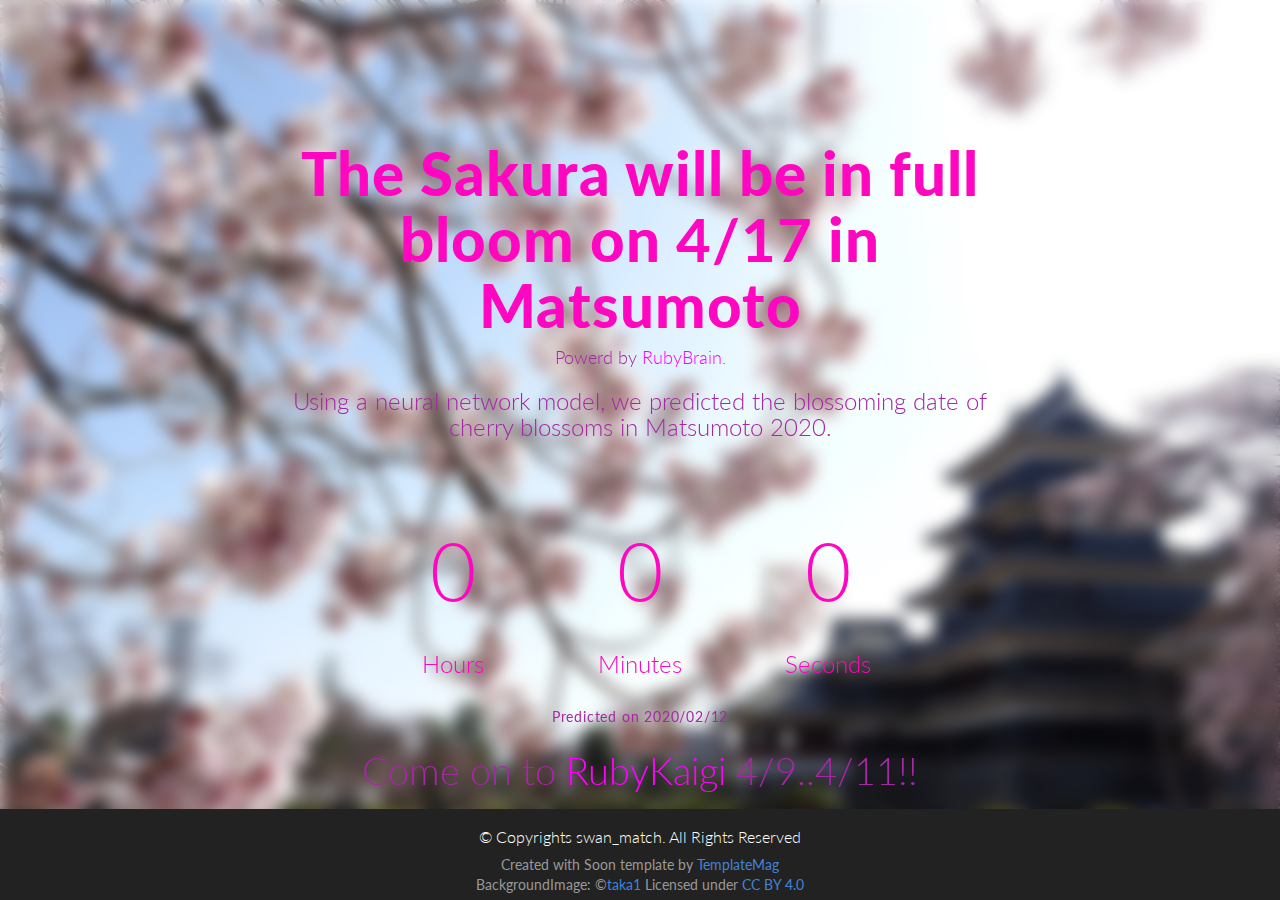
==== index.html @ 1d520edf "first commit" ====
<!DOCTYPE html>
<html lang="en">
<head>
  <meta charset="utf-8">
  <title>Sakura Brain -Matsumoto-</title>
  <meta content="width=device-width, initial-scale=1.0" name="viewport">
  <meta content="" name="keywords">
  <meta content="" name="description">

  <!-- Favicons -->
  <link href="img/favicon.png" rel="icon">
  <link href="img/apple-touch-icon.png" rel="apple-touch-icon">

  <!-- Google Fonts -->
  <link href="https://fonts.googleapis.com/css?family=Lato:300,400,700,900" rel="stylesheet">

  <!-- Bootstrap CSS File -->
  <link href="lib/bootstrap/css/bootstrap.min.css" rel="stylesheet">

  <!-- Libraries CSS Files -->
  <link href="lib/ionicons/css/ionicons.min.css" rel="stylesheet">

  <!-- Main Stylesheet File -->
  <link href="css/style.css" rel="stylesheet">

  <!-- =======================================================
    Template Name: Soon
    Template URL: https://templatemag.com/soon-website-under-construction-template/
    Author: TemplateMag.com
    License: https://templatemag.com/license/
  ======================================================= -->
</head>

<body>

  <div id="h">
    <div class="container">
      <div class="row">
        <div class="col-md-8 col-md-offset-2">
          <h1>The Sakura will be in full bloom on <strong>4/17</strong> in Matsumoto</h1>
          <h4>Powerd by <a href="https://github.com/elgoog/ruby_brain">RubyBrain.</a></h4>
          <h3>Using a neural network model, we predicted the blossoming date of cherry blossoms in Matsumoto 2020.</h3>
          <div class="countdown-header">
            <div class="countdown" data-date="2020/04/17"></div>
          </div>
          <h5>Predicted on 2020/02/12</h5>
          <h2>Come on to <a href="https://rubykaigi.org/2020">RubyKaigi</a> 4/9..4/11!!</h2>
        </div>
      </div>
      <!--/row-->
    </div>
    <!--/container-->
  </div>
  <!--/H-->

  <div id="copyrights">
    <div class="container">
      <p>
        &copy; Copyrights swan_match. All Rights Reserved
      </p>
      <div class="credits">
        <!--
          You are NOT allowed to delete the credit link to TemplateMag with free version.
          You can delete the credit link only if you bought the pro version.
          Buy the pro version with working PHP/AJAX contact form: https://templatemag.com/soon-website-under-construction-template/
          Licensing information: https://templatemag.com/license/
        -->
        Created with Soon template by <a href="https://templatemag.com/">TemplateMag</a><br>
        BackgroundImage: &copy<a href="https://ja.wikipedia.org/wiki/%E3%83%95%E3%82%A1%E3%82%A4%E3%83%AB:%E6%9D%BE%E6%9C%AC%E5%9F%8E%E6%A1%9C1.jpg">taka1</a> Licensed under <a href="https://creativecommons.org/licenses/by/4.0/">CC BY 4.0</a>
      </div>
    </div>
  </div>
  <!-- / copyrights -->

  <!-- JavaScript Libraries -->
  <script src="lib/jquery/jquery.min.js"></script>
  <script src="lib/bootstrap/js/bootstrap.min.js"></script>
  <script src="lib/php-mail-form/validate.js"></script>
  <script src="lib/countdown/jquery.plugin.min.js"></script>
  <script src="lib/countdown/jquery.countdown.min.js"></script>

  <!-- Template Main Javascript File -->
  <script src="js/main.js"></script>

</body>
</html>
---- css/style.css ----
/**
* Template Name: Soon
* Template URL: https://templatemag.com/soon-website-under-construction-template/
* Author: TemplateMag.com
* License: https://templatemag.com/license/
* Customized: swan_match
*/

/*	################################################################
	1. GENERAL STRUCTURES
################################################################# */

* {
  margin: 0;
  padding: 0px;
  font-family: 'Lato', sans-serif;
}

body {
  background-size: cover;
  background-image: url(../img/matz_sakura.jpg);
  /*
   * BackgroundImage: ©taka1 Licensed under CC BY 4.0
   * https://ja.wikipedia.org/wiki/%E3%83%95%E3%82%A1%E3%82%A4%E3%83%AB:%E6%9D%BE%E6%9C%AC%E5%9F%8E%E6%A1%9C1.jpg
   */
  background-repeat: no-repeat;
  background-attachment: fixed;
  min-height: 100%;

  position: relative;
  z-index: 0;
  /* overflow: hidden; */

}
body:before {
  content: '';
  background: inherit;
  -webkit-filter: blur(8px);
  -moz-filter: blur(8px);
  -o-filter: blur(8px);
  -ms-filter: blur(8px);
  filter: blur(8px);
  position: fixed;
  top: -8px;
  left: -8px;
  right: -8px;
  bottom: -8px;
  z-index: -1;
}


h1, h2, h3, h4, h5, h6 {
  font-family: 'Lato', sans-serif;
  font-weight: 300;
}

p {
  padding: 0;
  margin-bottom: 12px;
  font-family: 'Lato', sans-serif;
  font-weight: 300;
  font-size: 16px;
  line-height: 26px;
  color: #666;
  margin-top: 10px;
}

html, body {
  height: 100%;
}

.alignleft {
  float: left;
}

.alignright {
  float: right;
}

.aligncenter {
  margin-left: auto;
  margin-right: auto;
  display: block;
  clear: both;
}

.centered {
  text-align: center
}

.mt {
  margin-top: 50px;
}

.mb {
  margin-bottom: 50px;
}

.mtb {
  margin-top: 50px;
  margin-bottom: 50px;
}

.mtb2 {
  margin-top: 100px;
  margin-bottom: 100px;
}

.ptb {
  padding-top: 80px;
  padding-bottom: 80px;
}

@media (max-width: 768px) {
  .ptb img {
    max-width: 100%;
  }
}

.clear {
  clear: both;
  display: block;
  font-size: 0;
  height: 0;
  line-height: 0;
  width: 100%;
}

::-moz-selection {
  color: #fff;
  text-shadow: none;
  background: #2B2E31;
}

::selection {
  color: #fff;
  text-shadow: none;
  background: #2B2E31;
}

*, *:after, *:before {
  -webkit-box-sizing: border-box;
  -moz-box-sizing: border-box;
  box-sizing: border-box;
  padding: 0;
  margin: 0;
}

a {
  padding: 0;
  margin: 0;
  text-decoration: none;
  -webkit-transition: background-color .4s linear, color .4s linear;
  -moz-transition: background-color .4s linear, color .4s linear;
  -o-transition: background-color .4s linear, color .4s linear;
  -ms-transition: background-color .4s linear, color .4s linear;
  transition: background-color .4s linear, color .4s linear;
  color: #ff00ff;
}

a:hover, a:focus {
  text-decoration: none;
  color: #696E74;
}

.nopadding {
  padding: 0px !important;
  margin: 0px;
}

/* FORM CONFIGURATION */

input {
  font-size: 16px;
  min-height: 40px;
  border-radius: 25px;
  line-height: 20px;
  padding: 11px 30px 12px;
  border: 1px solid #b9b9af;
  margin-bottom: 10px;
  margin-top: 20px;
  background-color: #fff;
  opacity: 0.9;
  -webkit-transition: background-color 0.2s;
  transition: background-color 0.2s;
}

.subscribe-input {
  float: left;
  width: 65%;
  text-align: left;
  margin-right: 2px;
}

@media screen and (max-width: 767px) {
  .subscribe-input {
    width: 100%;
  }
}

.subscribe-submit {
  right: 0;
}

/*Buttons Configuration */

.btn-conf {
  border-radius: 50px;
  margin-right: 15px;
  font-size: 11px;
  letter-spacing: 1px;
  text-transform: uppercase;
  padding: 13px 28px 12px 28px;
  margin-top: 20px;
}

.btn-blue {
  background: #4183D7;
  color: white
}

/* HEADER SECTION */

#h {
  color: rgb(165, 40, 165);
  padding-top: 120px;
  text-align: center;
  min-height: 700px;
  width: 100%;
}
@media all and (max-width: 768px) {
  #h {
    padding-top: 0px;
    padding-bottom: 90px;
  }
}

#h h1 {
  color: rgb(255, 6, 193);
  font-weight: 900;
  font-size: 60px;
  letter-spacing: 1px;
}

#h h2 {
  font-size: 38px;
}

#h h5 {
  font-weight: 400;
  letter-spacing: 0.8px;
  margin-bottom: 25px;
}

/* COUNTDOWN CONFIGURATION */

.countdown-divider {
  padding: 144px 0px;
}

.countdown-divider img {
  max-width: 300px;
  display: inline-block;
  margin-bottom: 12px;
}

.countdown-header h1 {
  margin-bottom: 0px;
}

.countdown-header:before {
  opacity: 0.8 !important;
}

.countdown-header .uppercase {
  display: block;
  font-weight: 600;
  margin-bottom: 24px;
}

@media all and (max-width: 768px) {
  .countdown-header img {
    max-width: 150px;
  }
}

.countdown {
  text-align: center;
  margin-top: 72px;
}

.countdown-row {
  color: rgb(255, 6, 193);
  font-size: 80px;
  font-weight: 300;
}

.countdown-section {
  width: 25%;
  display: inline-block;
}

.countdown-amount {
  display: inline-block;
  margin-bottom: 20px;
}

.countdown-period {
  display: block;
  font-size: 24px;
}

@media all and (max-width: 767px) {
  .countdown {
    margin-top: 48px;
  }
  .countdown-row {
    font-size: 36px;
  }
  .countdown-period {
    font-size: 16px;
  }
}

/* Copyrights */

#copyrights {
  background: #222222;
  padding: 5px 0;
  text-align: center;
  position: fixed;
  bottom: 0;
  width: 100%;
}

#copyrights p {
  margin-bottom: 5px;
  color: #fff;
}

#copyrights a {
  color: #4183D7;
}

.credits {
  color: #999;
}
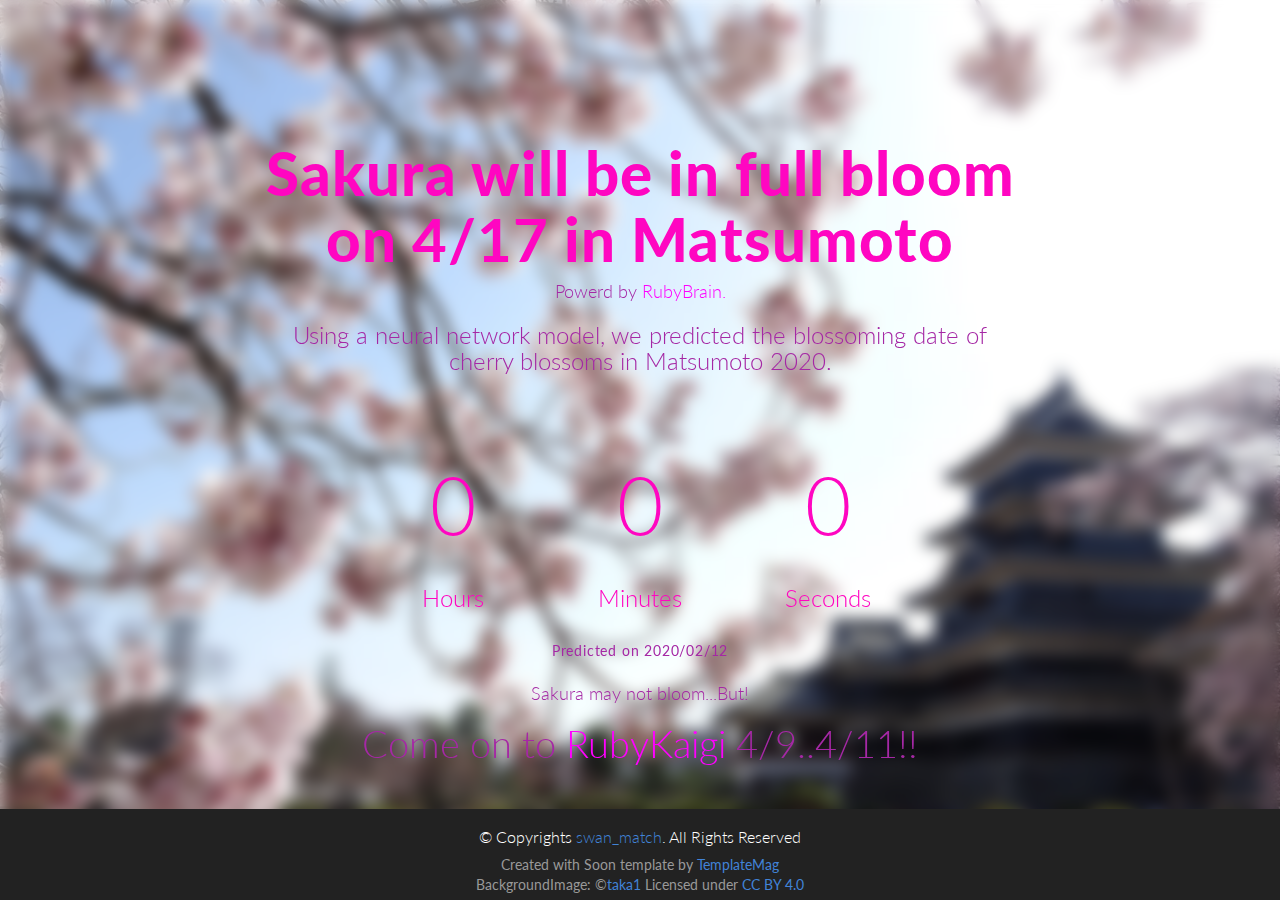
==== commit eb2dca2e: "adjust" ====
--- a/index.html
+++ b/index.html
@@ -2,10 +2,11 @@
 <html lang="en">
 <head>
   <meta charset="utf-8">
-  <title>Sakura Brain -Matsumoto-</title>
+  <title>SakuraBrain -Matsumoto-</title>
   <meta content="width=device-width, initial-scale=1.0" name="viewport">
   <meta content="" name="keywords">
-  <meta content="" name="description">
+  <meta content="Neural network predicts whether cherry blossoms will bloom or not in rubykaigi." name="description">
+  <meta name="viewport" content="width=device-width,initial-scale=1.0,minimum-scale=1.0,maximum-scale=1.0,user-scalable=no">
 
   <!-- Favicons -->
   <link href="img/favicon.png" rel="icon">
@@ -37,13 +38,14 @@
     <div class="container">
       <div class="row">
         <div class="col-md-8 col-md-offset-2">
-          <h1>The Sakura will be in full bloom on <strong>4/17</strong> in Matsumoto</h1>
+          <h1>Sakura will be in full bloom on <strong>4/17</strong> in Matsumoto</h1>
           <h4>Powerd by <a href="https://github.com/elgoog/ruby_brain">RubyBrain.</a></h4>
           <h3>Using a neural network model, we predicted the blossoming date of cherry blossoms in Matsumoto 2020.</h3>
           <div class="countdown-header">
             <div class="countdown" data-date="2020/04/17"></div>
           </div>
           <h5>Predicted on 2020/02/12</h5>
+          <h4>Sakura may not bloom...But!</h4>
           <h2>Come on to <a href="https://rubykaigi.org/2020">RubyKaigi</a> 4/9..4/11!!</h2>
         </div>
       </div>
@@ -55,9 +57,7 @@
 
   <div id="copyrights">
     <div class="container">
-      <p>
-        &copy; Copyrights swan_match. All Rights Reserved
-      </p>
+      <p>&copy; Copyrights <a href="https://swanmatch.github.io/">swan_match</a>. All Rights Reserved</p>
       <div class="credits">
         <!--
           You are NOT allowed to delete the credit link to TemplateMag with free version.
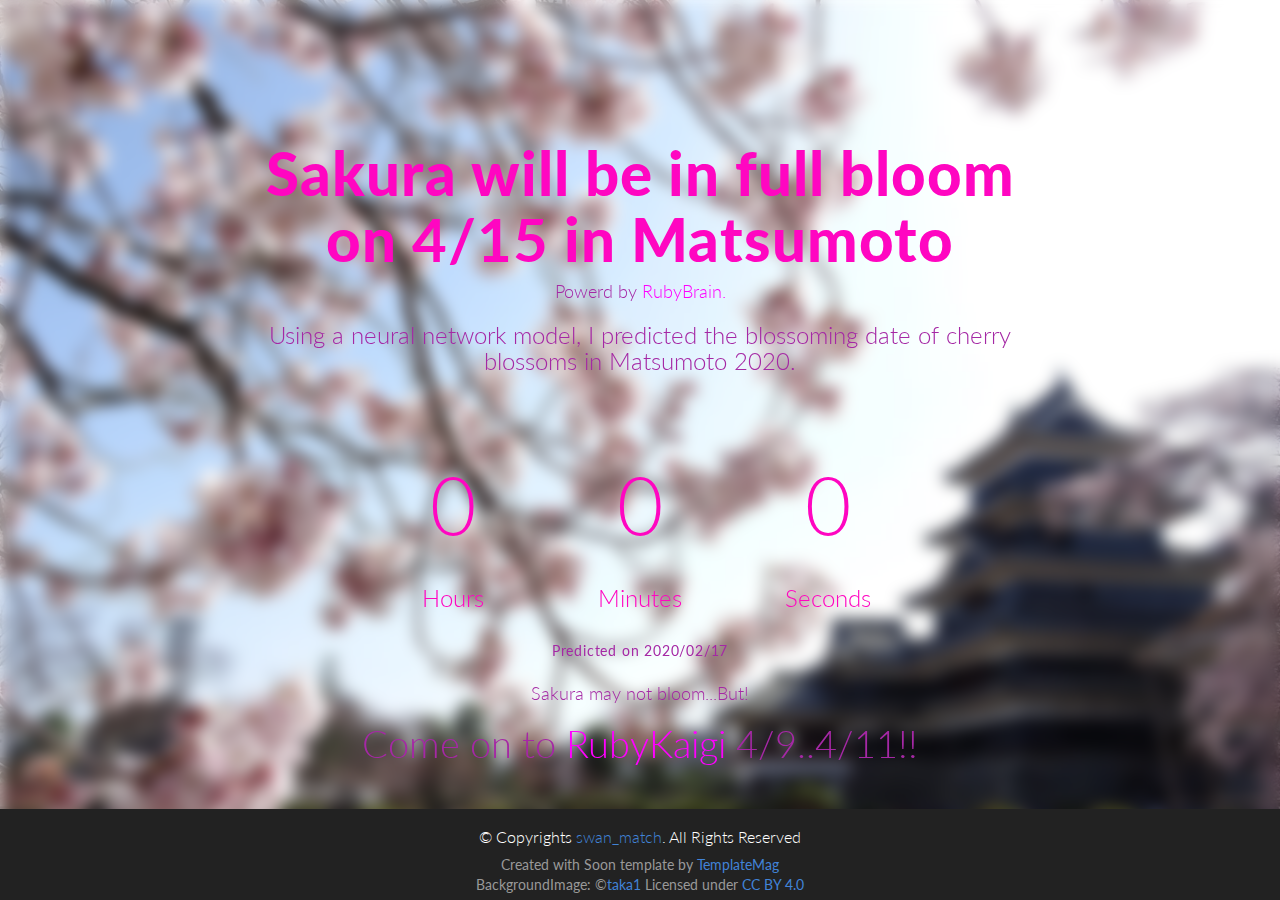
==== commit c201b44d: "update 4/17 to 4/15" ====
--- a/index.html
+++ b/index.html
@@ -38,13 +38,13 @@
     <div class="container">
       <div class="row">
         <div class="col-md-8 col-md-offset-2">
-          <h1>Sakura will be in full bloom on <strong>4/17</strong> in Matsumoto</h1>
+          <h1>Sakura will be in full bloom on <strong>4/15</strong> in Matsumoto</h1>
           <h4>Powerd by <a href="https://github.com/elgoog/ruby_brain">RubyBrain.</a></h4>
-          <h3>Using a neural network model, we predicted the blossoming date of cherry blossoms in Matsumoto 2020.</h3>
+          <h3>Using a neural network model, I predicted the blossoming date of cherry blossoms in Matsumoto 2020.</h3>
           <div class="countdown-header">
-            <div class="countdown" data-date="2020/04/17"></div>
+            <div class="countdown" data-date="2020/04/15"></div>
           </div>
-          <h5>Predicted on 2020/02/12</h5>
+          <h5>Predicted on 2020/02/17</h5>
           <h4>Sakura may not bloom...But!</h4>
           <h2>Come on to <a href="https://rubykaigi.org/2020">RubyKaigi</a> 4/9..4/11!!</h2>
         </div>
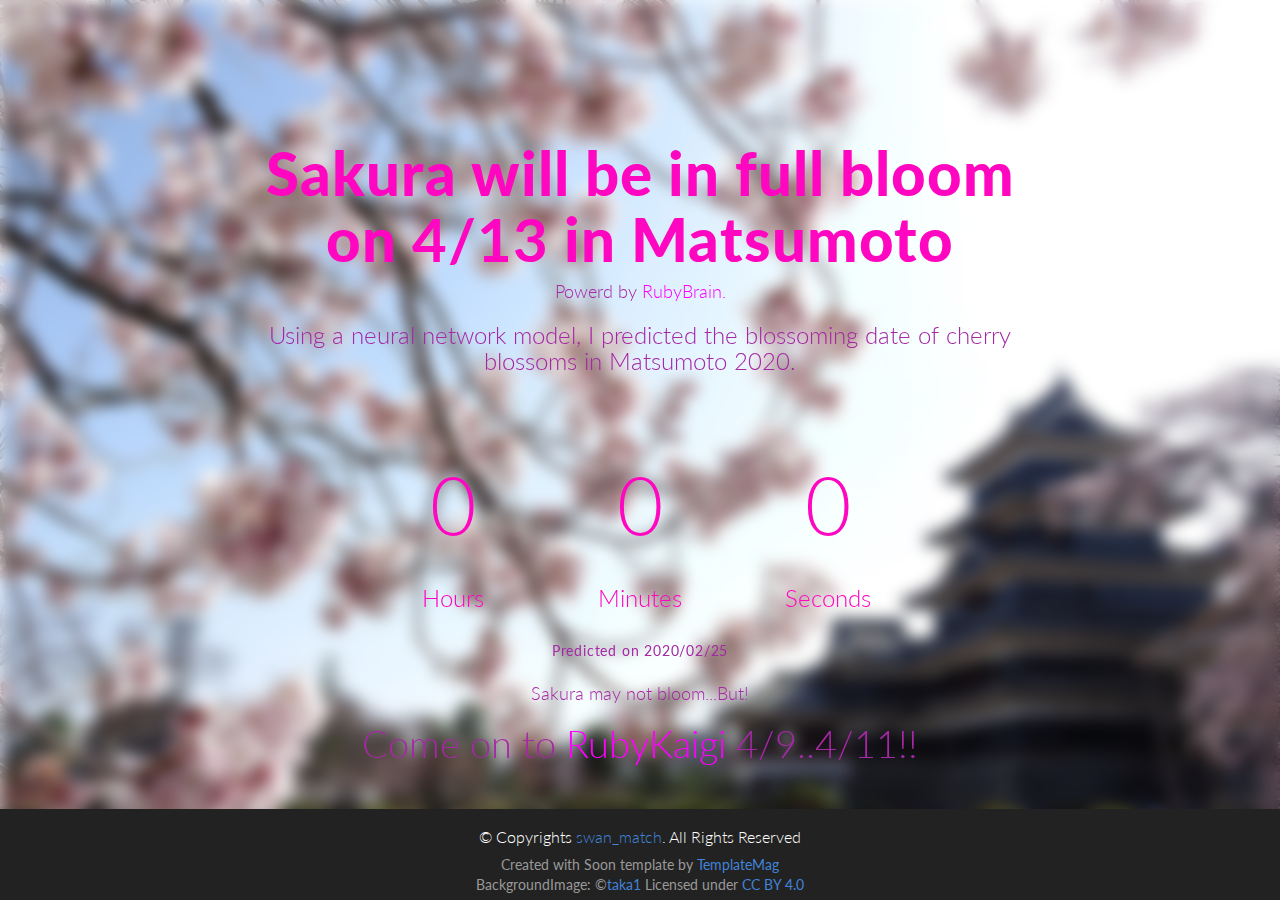
==== commit b9e5c207: "update 4/17 to 4/15(forgot uru-doshi...)" ====
--- a/index.html
+++ b/index.html
@@ -1,86 +1,86 @@
-<!DOCTYPE html>
-<html lang="en">
-<head>
-  <meta charset="utf-8">
-  <title>SakuraBrain -Matsumoto-</title>
-  <meta content="width=device-width, initial-scale=1.0" name="viewport">
-  <meta content="" name="keywords">
-  <meta content="Neural network predicts whether cherry blossoms will bloom or not in rubykaigi." name="description">
-  <meta name="viewport" content="width=device-width,initial-scale=1.0,minimum-scale=1.0,maximum-scale=1.0,user-scalable=no">
-
-  <!-- Favicons -->
-  <link href="img/favicon.png" rel="icon">
-  <link href="img/apple-touch-icon.png" rel="apple-touch-icon">
-
-  <!-- Google Fonts -->
-  <link href="https://fonts.googleapis.com/css?family=Lato:300,400,700,900" rel="stylesheet">
-
-  <!-- Bootstrap CSS File -->
-  <link href="lib/bootstrap/css/bootstrap.min.css" rel="stylesheet">
-
-  <!-- Libraries CSS Files -->
-  <link href="lib/ionicons/css/ionicons.min.css" rel="stylesheet">
-
-  <!-- Main Stylesheet File -->
-  <link href="css/style.css" rel="stylesheet">
-
-  <!-- =======================================================
-    Template Name: Soon
-    Template URL: https://templatemag.com/soon-website-under-construction-template/
-    Author: TemplateMag.com
-    License: https://templatemag.com/license/
-  ======================================================= -->
-</head>
-
-<body>
-
-  <div id="h">
-    <div class="container">
-      <div class="row">
-        <div class="col-md-8 col-md-offset-2">
-          <h1>Sakura will be in full bloom on <strong>4/15</strong> in Matsumoto</h1>
-          <h4>Powerd by <a href="https://github.com/elgoog/ruby_brain">RubyBrain.</a></h4>
-          <h3>Using a neural network model, I predicted the blossoming date of cherry blossoms in Matsumoto 2020.</h3>
-          <div class="countdown-header">
-            <div class="countdown" data-date="2020/04/15"></div>
-          </div>
-          <h5>Predicted on 2020/02/17</h5>
-          <h4>Sakura may not bloom...But!</h4>
-          <h2>Come on to <a href="https://rubykaigi.org/2020">RubyKaigi</a> 4/9..4/11!!</h2>
-        </div>
-      </div>
-      <!--/row-->
-    </div>
-    <!--/container-->
-  </div>
-  <!--/H-->
-
-  <div id="copyrights">
-    <div class="container">
-      <p>&copy; Copyrights <a href="https://swanmatch.github.io/">swan_match</a>. All Rights Reserved</p>
-      <div class="credits">
-        <!--
-          You are NOT allowed to delete the credit link to TemplateMag with free version.
-          You can delete the credit link only if you bought the pro version.
-          Buy the pro version with working PHP/AJAX contact form: https://templatemag.com/soon-website-under-construction-template/
-          Licensing information: https://templatemag.com/license/
-        -->
-        Created with Soon template by <a href="https://templatemag.com/">TemplateMag</a><br>
-        BackgroundImage: &copy<a href="https://ja.wikipedia.org/wiki/%E3%83%95%E3%82%A1%E3%82%A4%E3%83%AB:%E6%9D%BE%E6%9C%AC%E5%9F%8E%E6%A1%9C1.jpg">taka1</a> Licensed under <a href="https://creativecommons.org/licenses/by/4.0/">CC BY 4.0</a>
-      </div>
-    </div>
-  </div>
-  <!-- / copyrights -->
-
-  <!-- JavaScript Libraries -->
-  <script src="lib/jquery/jquery.min.js"></script>
-  <script src="lib/bootstrap/js/bootstrap.min.js"></script>
-  <script src="lib/php-mail-form/validate.js"></script>
-  <script src="lib/countdown/jquery.plugin.min.js"></script>
-  <script src="lib/countdown/jquery.countdown.min.js"></script>
-
-  <!-- Template Main Javascript File -->
-  <script src="js/main.js"></script>
-
-</body>
-</html>
+<!DOCTYPE html>
+<html lang="en">
+<head>
+  <meta charset="utf-8">
+  <title>SakuraBrain -Matsumoto-</title>
+  <meta content="width=device-width, initial-scale=1.0" name="viewport">
+  <meta content="" name="keywords">
+  <meta content="Neural network predicts whether cherry blossoms will bloom or not in rubykaigi." name="description">
+  <meta name="viewport" content="width=device-width,initial-scale=1.0,minimum-scale=1.0,maximum-scale=1.0,user-scalable=no">
+
+  <!-- Favicons -->
+  <link href="img/favicon.png" rel="icon">
+  <link href="img/apple-touch-icon.png" rel="apple-touch-icon">
+
+  <!-- Google Fonts -->
+  <link href="https://fonts.googleapis.com/css?family=Lato:300,400,700,900" rel="stylesheet">
+
+  <!-- Bootstrap CSS File -->
+  <link href="lib/bootstrap/css/bootstrap.min.css" rel="stylesheet">
+
+  <!-- Libraries CSS Files -->
+  <link href="lib/ionicons/css/ionicons.min.css" rel="stylesheet">
+
+  <!-- Main Stylesheet File -->
+  <link href="css/style.css" rel="stylesheet">
+
+  <!-- =======================================================
+    Template Name: Soon
+    Template URL: https://templatemag.com/soon-website-under-construction-template/
+    Author: TemplateMag.com
+    License: https://templatemag.com/license/
+  ======================================================= -->
+</head>
+
+<body>
+
+  <div id="h">
+    <div class="container">
+      <div class="row">
+        <div class="col-md-8 col-md-offset-2">
+          <h1>Sakura will be in full bloom on <strong>4/13</strong> in Matsumoto</h1>
+          <h4>Powerd by <a href="https://github.com/elgoog/ruby_brain">RubyBrain.</a></h4>
+          <h3>Using a neural network model, I predicted the blossoming date of cherry blossoms in Matsumoto 2020.</h3>
+          <div class="countdown-header">
+            <div class="countdown" data-date="2020/04/13"></div>
+          </div>
+          <h5>Predicted on 2020/02/25</h5>
+          <h4>Sakura may not bloom...But!</h4>
+          <h2>Come on to <a href="https://rubykaigi.org/2020">RubyKaigi</a> 4/9..4/11!!</h2>
+        </div>
+      </div>
+      <!--/row-->
+    </div>
+    <!--/container-->
+  </div>
+  <!--/H-->
+
+  <div id="copyrights">
+    <div class="container">
+      <p>&copy; Copyrights <a href="https://swanmatch.github.io/">swan_match</a>. All Rights Reserved</p>
+      <div class="credits">
+        <!--
+          You are NOT allowed to delete the credit link to TemplateMag with free version.
+          You can delete the credit link only if you bought the pro version.
+          Buy the pro version with working PHP/AJAX contact form: https://templatemag.com/soon-website-under-construction-template/
+          Licensing information: https://templatemag.com/license/
+        -->
+        Created with Soon template by <a href="https://templatemag.com/">TemplateMag</a><br>
+        BackgroundImage: &copy<a href="https://ja.wikipedia.org/wiki/%E3%83%95%E3%82%A1%E3%82%A4%E3%83%AB:%E6%9D%BE%E6%9C%AC%E5%9F%8E%E6%A1%9C1.jpg">taka1</a> Licensed under <a href="https://creativecommons.org/licenses/by/4.0/">CC BY 4.0</a>
+      </div>
+    </div>
+  </div>
+  <!-- / copyrights -->
+
+  <!-- JavaScript Libraries -->
+  <script src="lib/jquery/jquery.min.js"></script>
+  <script src="lib/bootstrap/js/bootstrap.min.js"></script>
+  <script src="lib/php-mail-form/validate.js"></script>
+  <script src="lib/countdown/jquery.plugin.min.js"></script>
+  <script src="lib/countdown/jquery.countdown.min.js"></script>
+
+  <!-- Template Main Javascript File -->
+  <script src="js/main.js"></script>
+
+</body>
+</html>
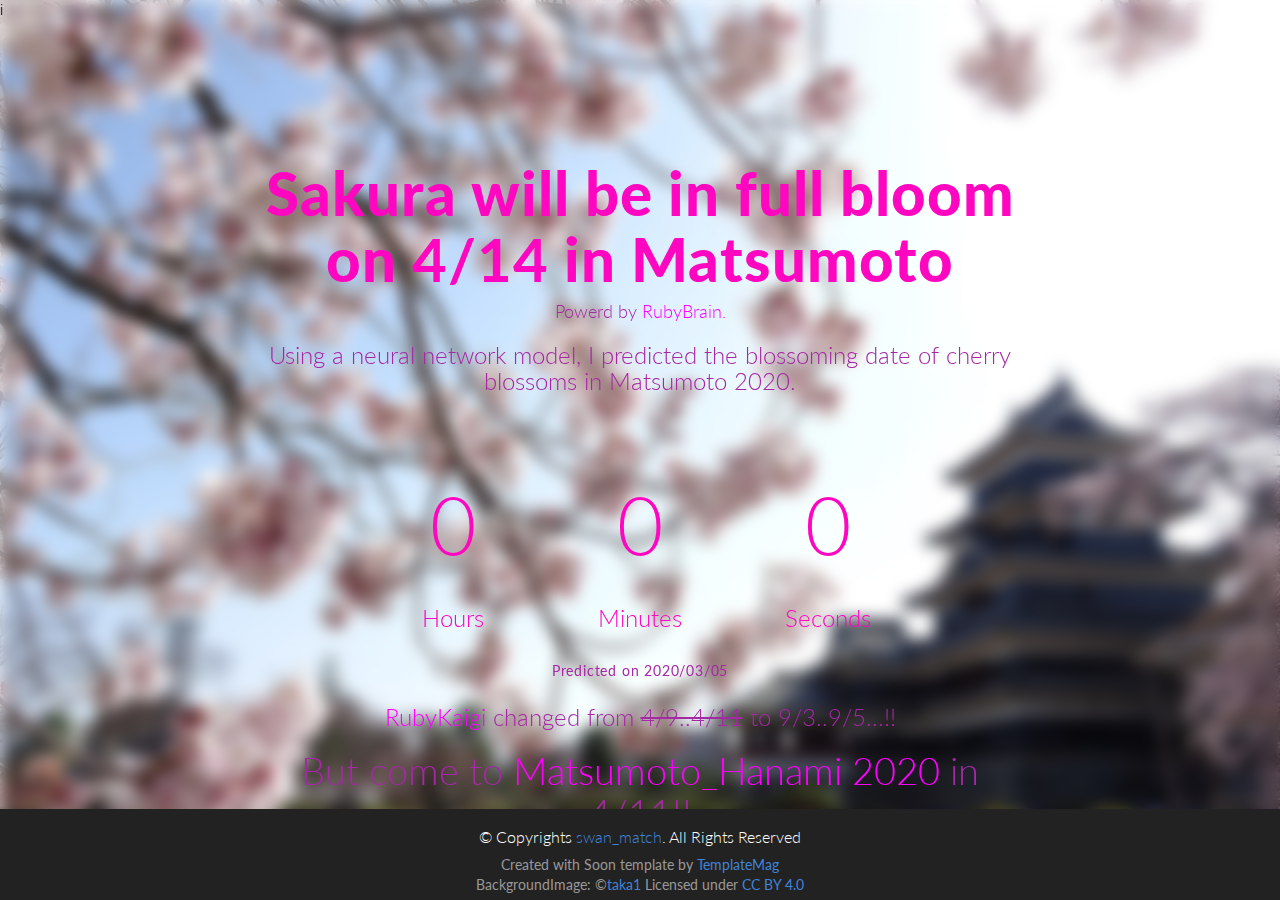
==== commit 66d9ae28: "update 4/15 to 4/14" ====
--- a/index.html
+++ b/index.html
@@ -19,7 +19,7 @@
   <link href="lib/bootstrap/css/bootstrap.min.css" rel="stylesheet">
 
   <!-- Libraries CSS Files -->
-  <link href="lib/ionicons/css/ionicons.min.css" rel="stylesheet">
+  <link href="lib/ionicons/css/ionicons.min.css" rel="stylesheet">i
 
   <!-- Main Stylesheet File -->
   <link href="css/style.css" rel="stylesheet">
@@ -38,15 +38,15 @@
     <div class="container">
       <div class="row">
         <div class="col-md-8 col-md-offset-2">
-          <h1>Sakura will be in full bloom on <strong>4/13</strong> in Matsumoto</h1>
+          <h1>Sakura will be in full bloom on <strong>4/14</strong> in Matsumoto</h1>
           <h4>Powerd by <a href="https://github.com/elgoog/ruby_brain">RubyBrain.</a></h4>
           <h3>Using a neural network model, I predicted the blossoming date of cherry blossoms in Matsumoto 2020.</h3>
           <div class="countdown-header">
-            <div class="countdown" data-date="2020/04/13"></div>
+            <div class="countdown" data-date="2020/04/14"></div>
           </div>
-          <h5>Predicted on 2020/02/25</h5>
-          <h4>Sakura may not bloom...But!</h4>
-          <h2>Come on to <a href="https://rubykaigi.org/2020">RubyKaigi</a> 4/9..4/11!!</h2>
+          <h5>Predicted on 2020/03/05</h5>
+          <h3><a href="https://rubykaigi.org/2020">RubyKaigi</a> changed from <strike>4/9..4/11</strike> to 9/3..9/5...!!</h3>
+          <h2>But come to <a href="https://naruby.connpass.com/event/169495/">Matsumoto_Hanami 2020</a> in 4/11!!</h2>
         </div>
       </div>
       <!--/row-->
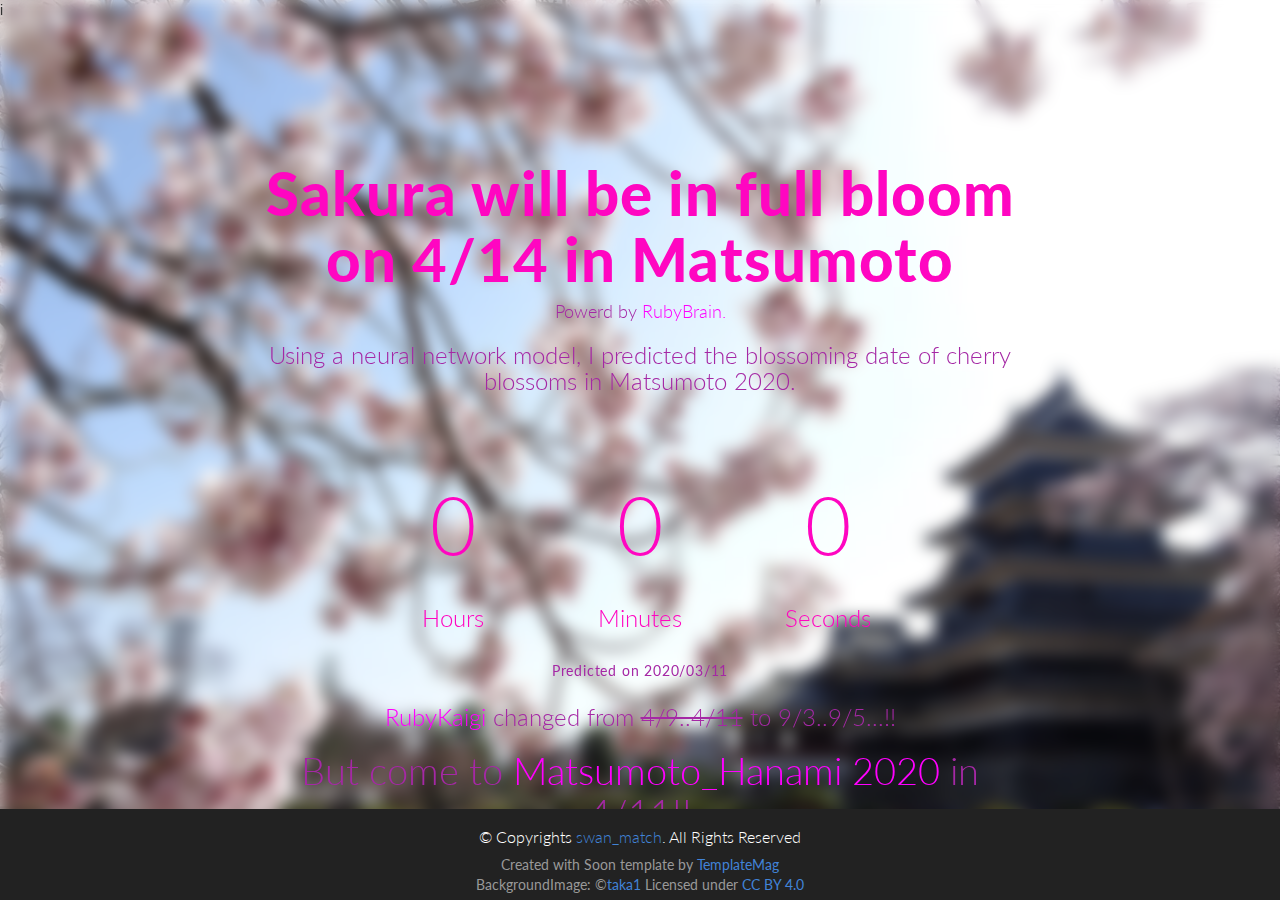
==== commit 9156fba1: "no update..." ====
--- a/index.html
+++ b/index.html
@@ -44,7 +44,7 @@
           <div class="countdown-header">
             <div class="countdown" data-date="2020/04/14"></div>
           </div>
-          <h5>Predicted on 2020/03/05</h5>
+          <h5>Predicted on 2020/03/11</h5>
           <h3><a href="https://rubykaigi.org/2020">RubyKaigi</a> changed from <strike>4/9..4/11</strike> to 9/3..9/5...!!</h3>
           <h2>But come to <a href="https://naruby.connpass.com/event/169495/">Matsumoto_Hanami 2020</a> in 4/11!!</h2>
         </div>
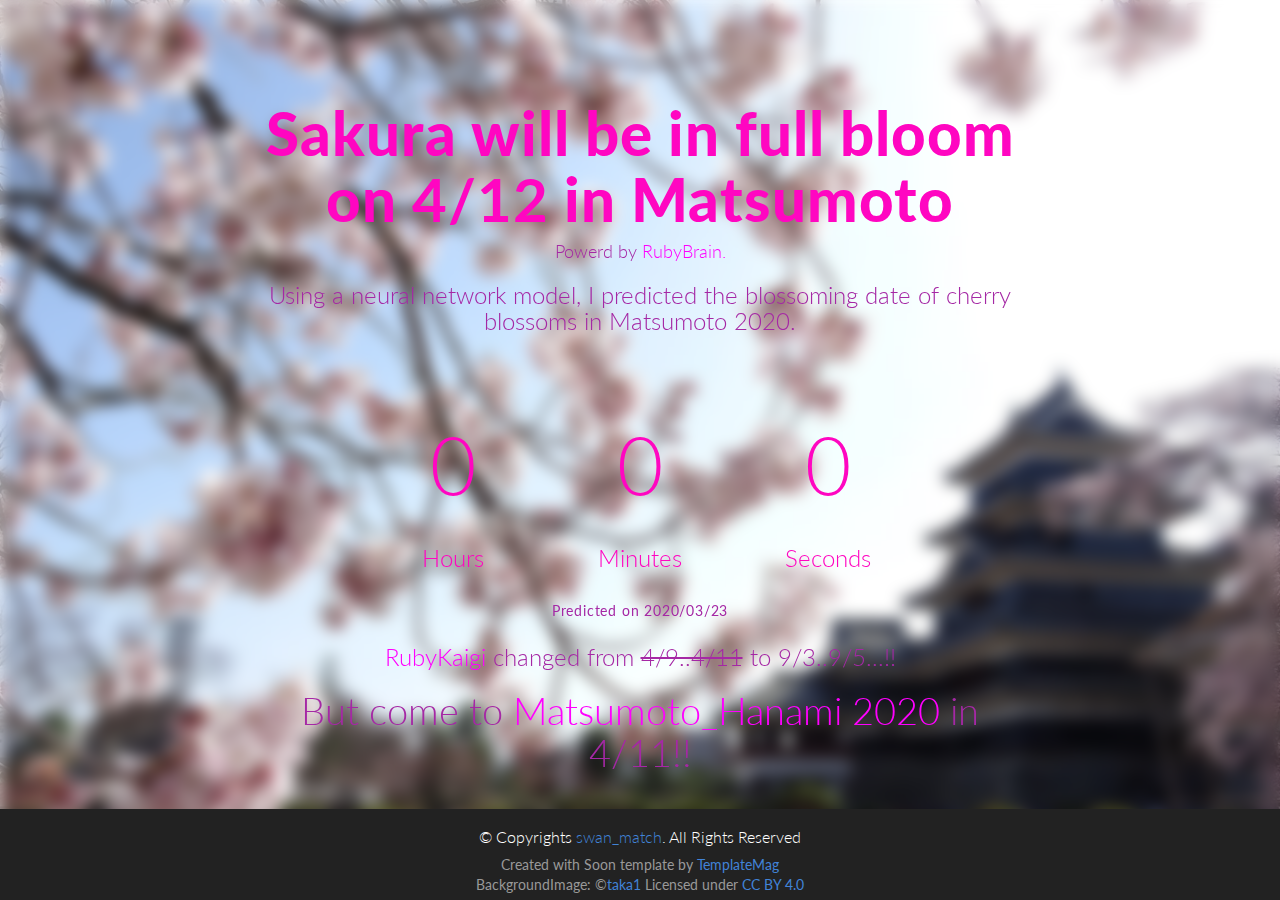
==== commit f312319f: "update 4/14 to 4/12" ====
--- a/index.html
+++ b/index.html
@@ -19,7 +19,7 @@
   <link href="lib/bootstrap/css/bootstrap.min.css" rel="stylesheet">
 
   <!-- Libraries CSS Files -->
-  <link href="lib/ionicons/css/ionicons.min.css" rel="stylesheet">i
+  <link href="lib/ionicons/css/ionicons.min.css" rel="stylesheet">
 
   <!-- Main Stylesheet File -->
   <link href="css/style.css" rel="stylesheet">
@@ -38,13 +38,13 @@
     <div class="container">
       <div class="row">
         <div class="col-md-8 col-md-offset-2">
-          <h1>Sakura will be in full bloom on <strong>4/14</strong> in Matsumoto</h1>
+          <h1>Sakura will be in full bloom on <strong>4/12</strong> in Matsumoto</h1>
           <h4>Powerd by <a href="https://github.com/elgoog/ruby_brain">RubyBrain.</a></h4>
           <h3>Using a neural network model, I predicted the blossoming date of cherry blossoms in Matsumoto 2020.</h3>
           <div class="countdown-header">
-            <div class="countdown" data-date="2020/04/14"></div>
+            <div class="countdown" data-date="2020/04/12"></div>
           </div>
-          <h5>Predicted on 2020/03/11</h5>
+          <h5>Predicted on 2020/03/23</h5>
           <h3><a href="https://rubykaigi.org/2020">RubyKaigi</a> changed from <strike>4/9..4/11</strike> to 9/3..9/5...!!</h3>
           <h2>But come to <a href="https://naruby.connpass.com/event/169495/">Matsumoto_Hanami 2020</a> in 4/11!!</h2>
         </div>
--- a/css/style.css
+++ b/css/style.css
@@ -29,6 +29,7 @@
 
   position: relative;
   z-index: 0;
+  padding-bottom; 100px:
   /* overflow: hidden; */
 
 }
@@ -223,7 +224,8 @@
 
 #h {
   color: rgb(165, 40, 165);
-  padding-top: 120px;
+  padding-top: 80px;
+  padding-bottom: 100px;
   text-align: center;
   min-height: 700px;
   width: 100%;
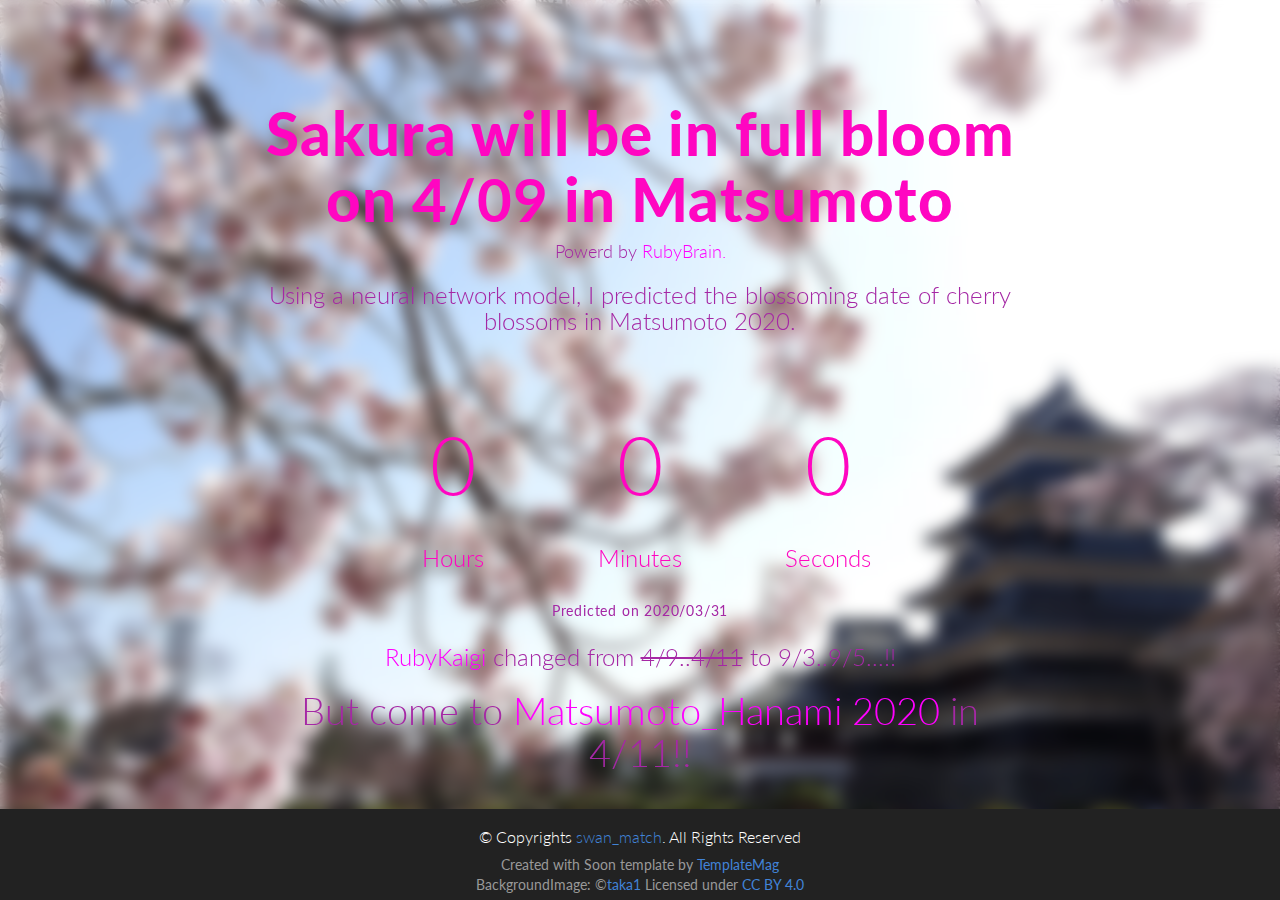
==== commit c632f68b: "update 4/12 to 4/9" ====
--- a/index.html
+++ b/index.html
@@ -38,13 +38,13 @@
     <div class="container">
       <div class="row">
         <div class="col-md-8 col-md-offset-2">
-          <h1>Sakura will be in full bloom on <strong>4/12</strong> in Matsumoto</h1>
+          <h1>Sakura will be in full bloom on <strong>4/09</strong> in Matsumoto</h1>
           <h4>Powerd by <a href="https://github.com/elgoog/ruby_brain">RubyBrain.</a></h4>
           <h3>Using a neural network model, I predicted the blossoming date of cherry blossoms in Matsumoto 2020.</h3>
           <div class="countdown-header">
-            <div class="countdown" data-date="2020/04/12"></div>
+            <div class="countdown" data-date="2020/04/09"></div>
           </div>
-          <h5>Predicted on 2020/03/23</h5>
+          <h5>Predicted on 2020/03/31</h5>
           <h3><a href="https://rubykaigi.org/2020">RubyKaigi</a> changed from <strike>4/9..4/11</strike> to 9/3..9/5...!!</h3>
           <h2>But come to <a href="https://naruby.connpass.com/event/169495/">Matsumoto_Hanami 2020</a> in 4/11!!</h2>
         </div>
